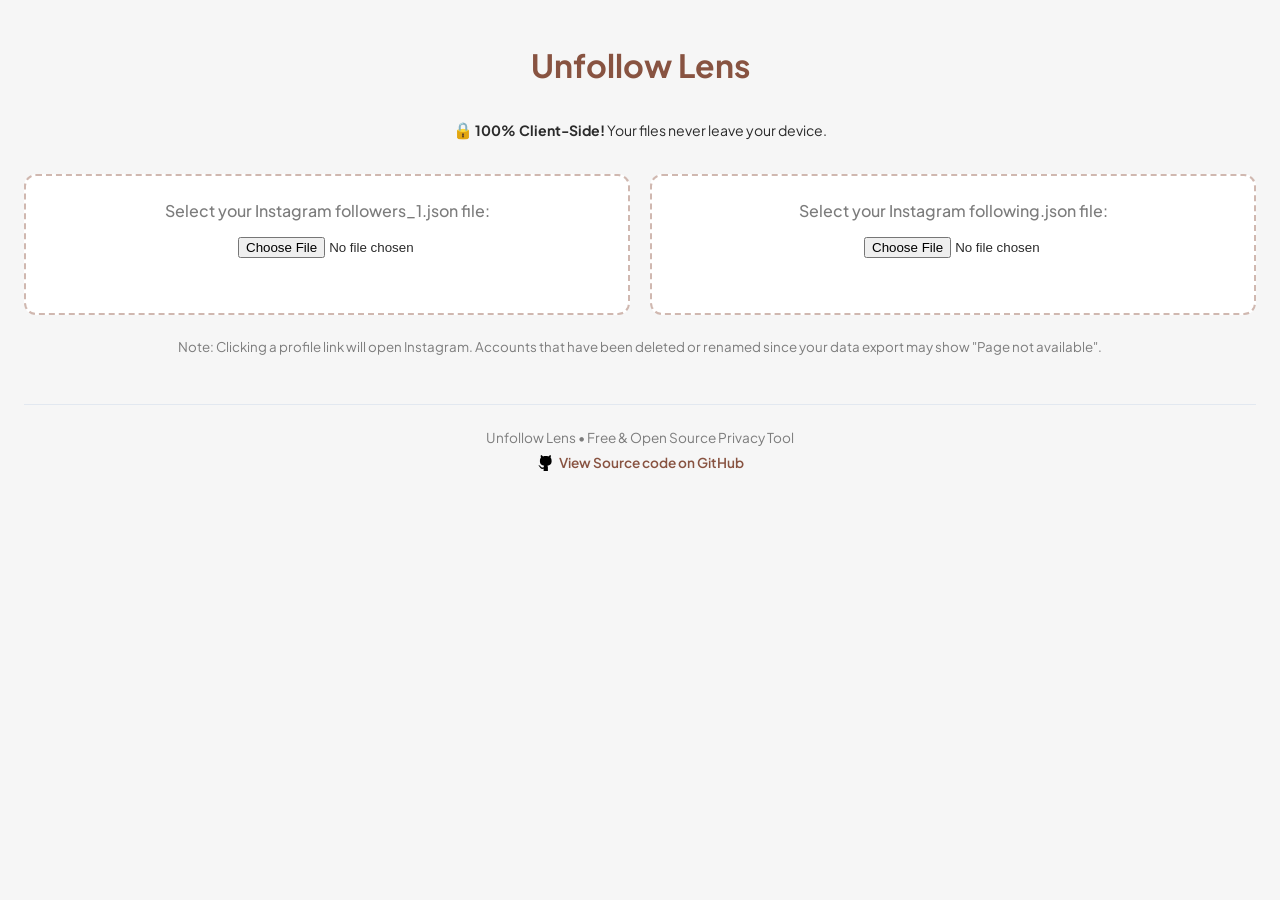
==== index.html @ 82b158f3 "Added privacy banner and github link" ====
<!DOCTYPE html>
<html lang="en">

<head>
    <meta charset="UTF-8">
    <meta name="viewport" content="width=device-width, initial-scale=1.0">
    <title>Unfollow Lens</title>
    <link rel="icon" type="image/x-icon" href="assets/img/logo.png">

    <link rel="preconnect" href="https://fonts.googleapis.com">
    <link rel="preconnect" href="https://fonts.gstatic.com" crossorigin>
    <link href="https://fonts.googleapis.com/css2?family=Plus+Jakarta+Sans:wght@400;500;600;700&display=swap"
        rel="stylesheet">

    <script type="text/javascript" src="assets/js/script.js"></script>
    <script type="text/javascript" src="assets/js/validate.js"></script>
    <link rel="stylesheet" href="assets/css/style.css">
    <link rel="stylesheet" href="assets/css/layout.css">
</head>

<body>

    <h1 style="justify-self: center;">Unfollow Lens</h1>

    <div class="privacy-banner">
        <span class="privacy-icon">🔒</span>
        <span class="privacy-text"><strong>100% Client-Side!</strong> Your files never leave your device.</span>
    </div>

    <div class="upload-container">
        <div class="upload-card">
            <p>Select your Instagram followers_1.json file:</p>
            <input type="file" id="followers-input" accept=".json">
            <p class="selected-text" id="selected-followers"></p>
        </div>
        <div class="upload-card">
            <p>Select your Instagram following.json file:</p>
            <input type="file" id="following-input" accept=".json">
            <p class="selected-text" id="selected-following"></p>
        </div>
    </div>

    <p class="disclaimer">
        <small>Note: Clicking a profile link will open Instagram. Accounts that have been deleted or renamed since your
            data export may show "Page not available".</small>
    </p>
    <div id="results-output"></div>

    <footer class="app-footer">
        <p>Unfollow Lens • Free & Open Source Privacy Tool</p>
        <a href="https://github.com/TheoM04/unfollow-lens" target="_blank" rel="noopener noreferrer"
            class="github-link">
            <img src="assets/img/github.svg" alt="GitHub" width="16" height="16">
            View Source code on GitHub
        </a>
    </footer>

</body>

</html>
---- assets/css/style.css ----
:root {
    --primary-color: #885341;
    --primary-hover: #6e4132;
    --text-muted: #7c7c7c;
    --text-main: #2b2b2b;
    --bg-card: #ffffff;
    --border-color: #e2e8f0;
    --border-dashed: #d0b8b0;
    --font-family: 'Plus Jakarta Sans', system-ui, -apple-system, sans-serif;
}

body {
    font-family: var(--font-family);
    color: var(--text-main);
    background-color: #f6f6f6;
    margin: 0;
    padding: 24px;
}

h1 {
    font-weight: 700;
    color: var(--primary-color);
    text-align: center;
    margin-bottom: 24px;
}

/* Container that holds both file input boxes */
.upload-container {
    display: flex;
    flex-direction: row;
    gap: 20px;
    justify-content: center;
    margin-bottom: 20px;
}

/* Individual card wrapper for each input */
.upload-card {
    flex: 1;
    padding: 24px;
    border: 2px dashed var(--border-dashed);
    border-radius: 12px;
    background-color: var(--bg-card);
    text-align: center;
    transition: border-color 0.2s ease, box-shadow 0.2s ease;

    display: flex;
    flex-direction: column;
    align-items: center;
    justify-content: center;
}

.upload-card:hover {
    border-color: var(--primary-color);
    box-shadow: 0 4px 12px rgba(136, 83, 65, 0.08);
}

.upload-card input[type="file"] {
    margin-left: 75px;
    display: block;
}

.upload-card p {
    font-weight: 500;
    color: var(--text-muted);
    margin-top: 0;
}

.selected-text {
    margin-top: 3% !important;
    font-size: 90%;
}

.disclaimer {
    color: var(--text-muted);
    text-align: center;
    margin-bottom: 24px;
}

/* Tab Buttons Container */
.tabs-header {
    display: flex;
    gap: 12px;
    border-bottom: 2px solid var(--border-color);
    margin-bottom: 24px;
    justify-content: center;
}

/* Individual Tab Button */
.tab-btn {
    padding: 12px 24px;
    border: none;
    background: none;
    font-family: var(--font-family);
    font-size: 0.95rem;
    font-weight: 600;
    color: var(--text-muted);
    cursor: pointer;
    border-bottom: 3px solid transparent;
    transition: all 0.2s ease;
}

.tab-btn:hover {
    color: var(--primary-color);
}

/* Active Tab Button Styling */
.tab-btn.active {
    color: var(--primary-color);
    border-bottom-color: var(--primary-color);
}

/* Hide inactive tab contents by default */
.tab-content {
    display: none;
}

/* Show active tab content */
.tab-content.active {
    display: block;
}

/* User Card Grid Styling */
.user-list {
    display: grid;
    grid-template-columns: repeat(auto-fill, minmax(200px, 1fr));
    gap: 16px;
}

.user-card {
    padding: 14px;
    background: #f9f9f9;
    border: 1px solid var(--border-color);
    border-radius: 8px;
    text-align: center;
    cursor: pointer;
    transition: transform 0.15s ease, box-shadow 0.15s ease;
}

.user-card:hover {
    transform: translateY(-2px);
    box-shadow: 0 4px 12px rgba(0, 0, 0, 0.05);
    background-color: #ffffff;
}

.user-card a {
    color: var(--primary-color);
    text-decoration: none;
    font-weight: 600;
}

.user-card a:hover {
    color: var(--primary-hover);
    text-decoration: underline;
}

/* Search Bar Styling */
.search-container {
    display: flex;
    justify-content: center;
    margin-bottom: 20px;
}

#search-input {
    width: 100%;
    max-width: 400px;
    padding: 12px 16px;
    font-family: var(--font-family);
    font-size: 0.95rem;
    border: 2px solid var(--border-color);
    border-radius: 8px;
    background-color: var(--bg-card);
    color: var(--text-main);
    outline: none;
    transition: border-color 0.2s ease, box-shadow 0.2s ease;
}

#search-input:hover,
#search-input:focus {
    border-color: var(--primary-color);
}

#search-input::placeholder {
    color: var(--text-muted);
}

/* Privacy Banner Styling */
.privacy-banner {
    display: flex;
    align-items: center;
    justify-content: center;
    gap: 2px;
    max-width: 600px;
    margin: 0 auto 24px auto;
    padding: 10px 16px;
    font-size: 0.88rem;
    text-align: center;
}

.privacy-icon {
    font-size: 1rem;
}

/* Footer Styling */
.app-footer {
    margin-top: 48px;
    padding-top: 24px;
    border-top: 1px solid var(--border-color);
    text-align: center;
    color: var(--text-muted);
    font-size: 0.85rem;
}

.app-footer p {
    margin: 0 0 8px 0;
}

.github-link {
    display: inline-flex;
    align-items: center;
    gap: 6px;
    color: var(--primary-color);
    text-decoration: none;
    font-weight: 600;
}

.github-link:hover {
    color: var(--primary-hover);
    text-decoration: underline;
}
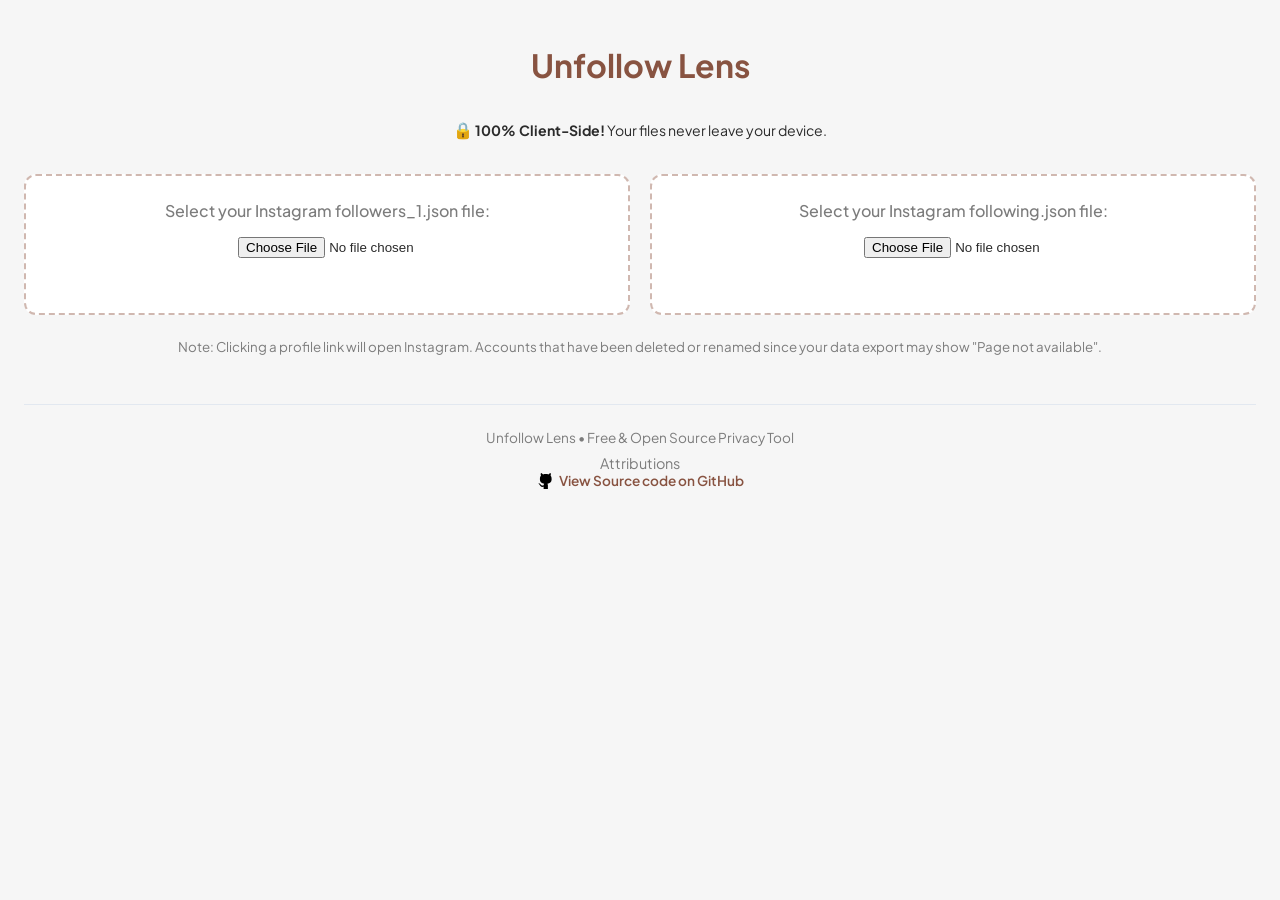
==== commit 99fd72e3: "Added attributions page" ====
--- a/index.html
+++ b/index.html
@@ -48,6 +48,9 @@
 
     <footer class="app-footer">
         <p>Unfollow Lens • Free & Open Source Privacy Tool</p>
+        <div>
+            <a href="attributions.html" target="_blank" class="footer-link">Attributions</a>
+        </div>
         <a href="https://github.com/TheoM04/unfollow-lens" target="_blank" rel="noopener noreferrer"
             class="github-link">
             <img src="assets/img/github.svg" alt="GitHub" width="16" height="16">
--- a/assets/css/style.css
+++ b/assets/css/style.css
@@ -211,6 +211,8 @@
 }
 
 .app-footer p {
+    display: flex;
+    flex-direction: column;
     margin: 0 0 8px 0;
 }
 
@@ -226,4 +228,28 @@
 .github-link:hover {
     color: var(--primary-hover);
     text-decoration: underline;
+}
+
+.footer-links {
+    display: flex;
+    align-items: center;
+    justify-content: center;
+    gap: 12px;
+    margin-top: 8px;
+    flex-wrap: wrap;
+}
+
+.footer-link {
+    color: var(--text-muted);
+    text-decoration: none;
+    font-size: 0.90rem;
+}
+
+.footer-link:hover {
+    color: var(--primary-color);
+    text-decoration: underline;
+}
+
+.divider {
+    color: var(--border-dashed);
 }
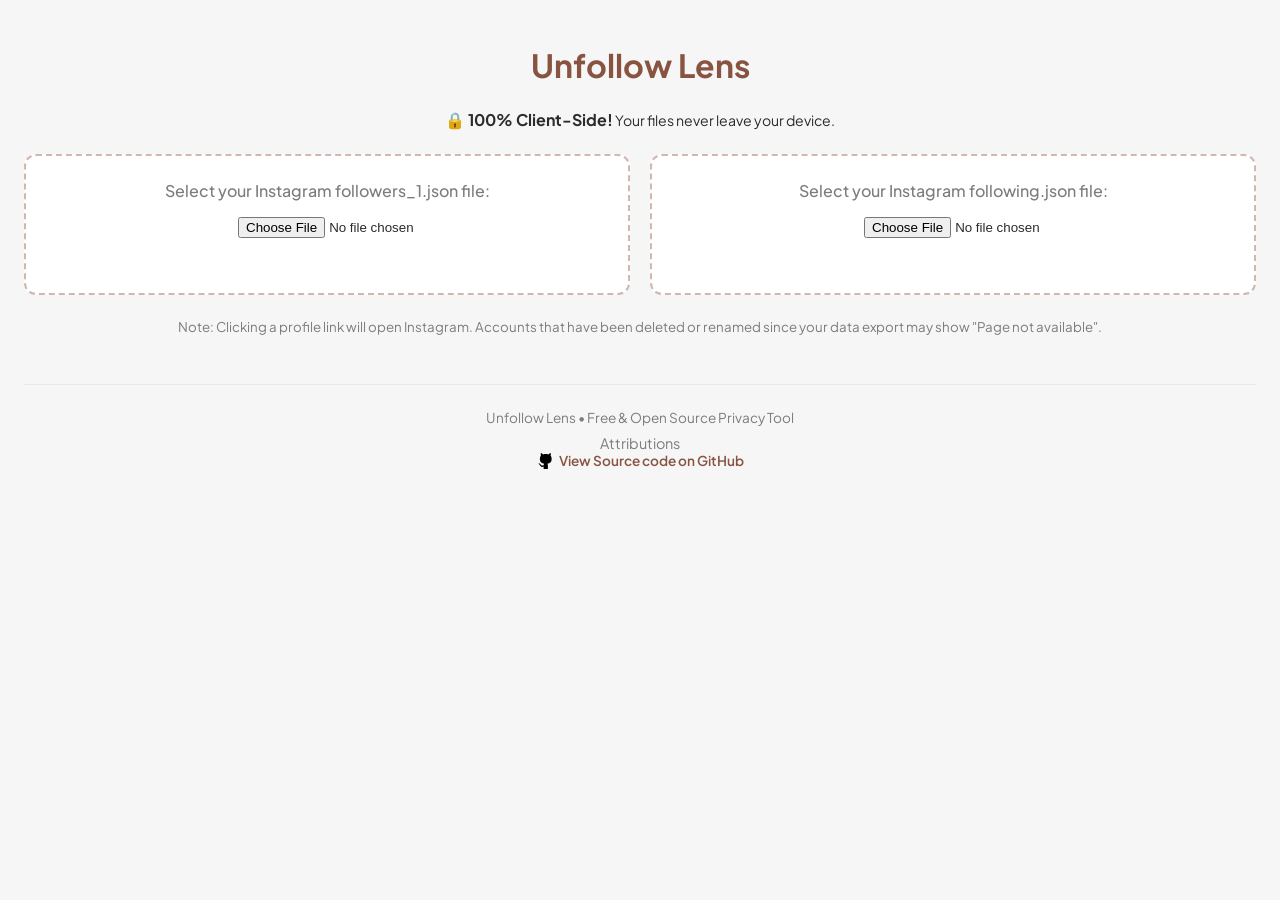
==== commit 58626e2a: "Privacy banner styling change" ====
--- a/index.html
+++ b/index.html
@@ -23,8 +23,8 @@
     <h1 style="justify-self: center;">Unfollow Lens</h1>
 
     <div class="privacy-banner">
-        <span class="privacy-icon">🔒</span>
-        <span class="privacy-text"><strong>100% Client-Side!</strong> Your files never leave your device.</span>
+        <span class="privacy-icon">🔒
+            <strong>100% Client-Side!</strong></span><span> Your files never leave your device.</span>
     </div>
 
     <div class="upload-container">
--- a/assets/css/style.css
+++ b/assets/css/style.css
@@ -185,13 +185,10 @@
 
 /* Privacy Banner Styling */
 .privacy-banner {
-    display: flex;
-    align-items: center;
-    justify-content: center;
-    gap: 2px;
+    align-items: center;
+    justify-content: center;
     max-width: 600px;
     margin: 0 auto 24px auto;
-    padding: 10px 16px;
     font-size: 0.88rem;
     text-align: center;
 }
